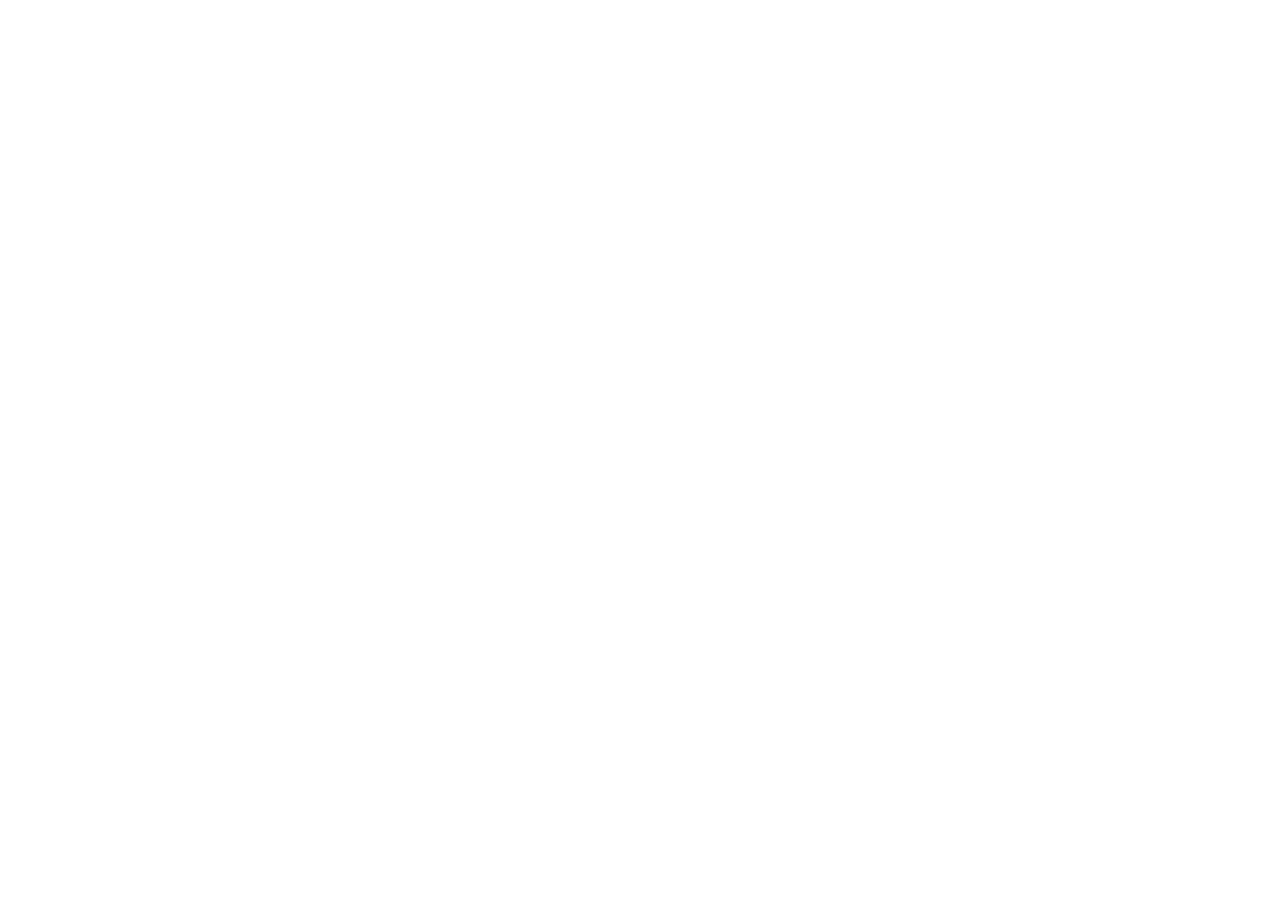
==== Calculator-JS/index.html @ d63884be "Calculator Plain JavaScript" ====
<!DOCTYPE html>
<html lang="en">
<head>
    <meta charset="UTF-8">
    <meta http-equiv="X-UA-Compatible" content="IE=edge">
    <meta name="viewport" content="width=device-width, initial-scale=1.0">
    <link rel="stylesheet" href="./style.css">
    <title>Calculator Plain JavaScript</title>
</head>
<body>
    
    <script src="./index.js"></script>
</body>
</html>
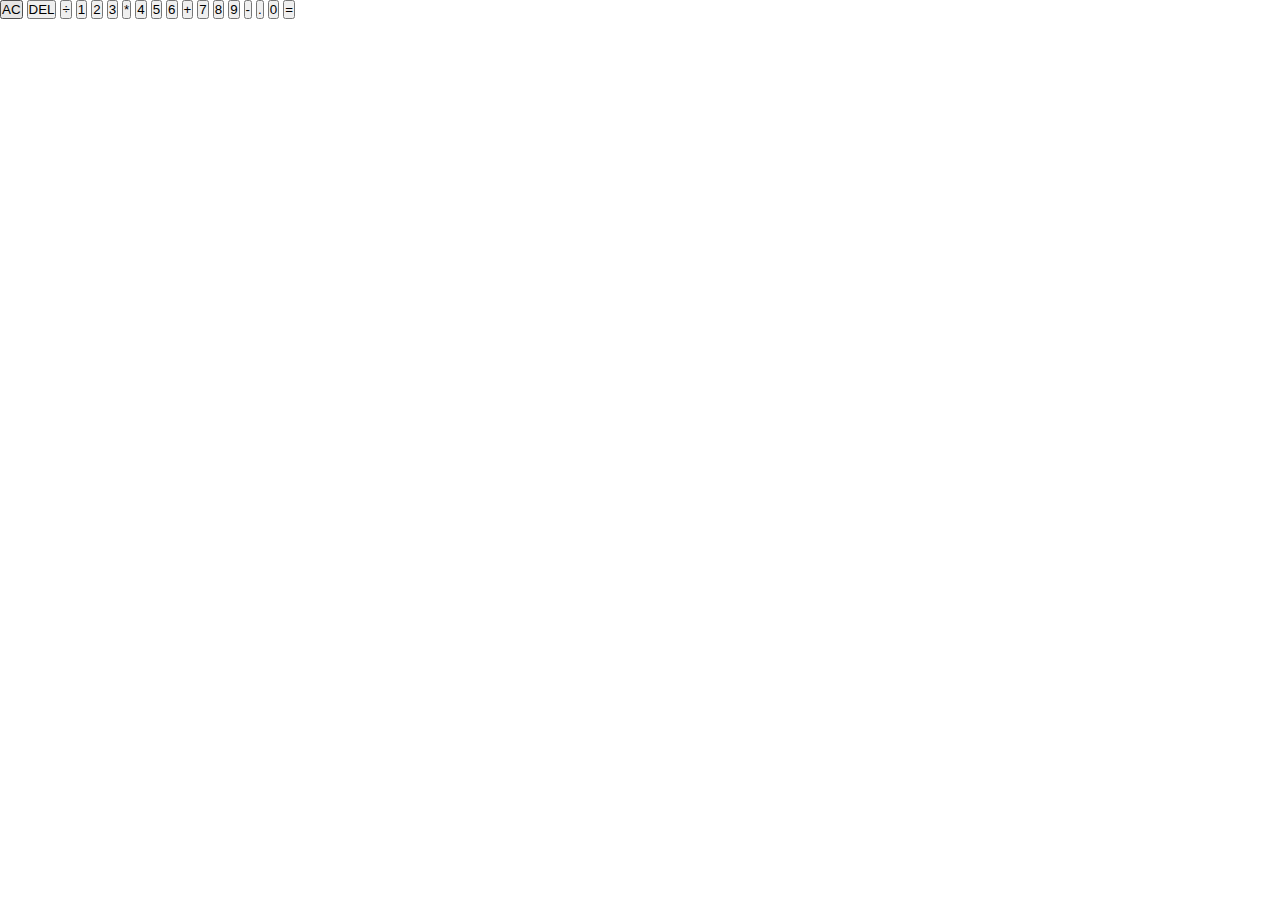
==== commit e80ab12a: "Calculator Plain JavaScript" ====
--- a/Calculator-JS/index.html
+++ b/Calculator-JS/index.html
@@ -8,7 +8,30 @@
     <title>Calculator Plain JavaScript</title>
 </head>
 <body>
-    
+    <div class="calculator-grid">
+        <div class="output">
+            <div class="previous-operand"></div>
+            <div class="current-operand"></div>
+        </div>
+        <button class="span-two">AC</button>
+        <button>DEL</button>
+        <button>÷</button>
+        <button>1</button>
+        <button>2</button>
+        <button>3</button>
+        <button>*</button>
+        <button>4</button>
+        <button>5</button>
+        <button>6</button>
+        <button>+</button>
+        <button>7</button>
+        <button>8</button>
+        <button>9</button>
+        <button>-</button>
+        <button>.</button>
+        <button>0</button>
+        <button class="span-two">=</button>
+    </div>
     <script src="./index.js"></script>
 </body>
 </html>--- a/Calculator-JS/style.css
+++ b/Calculator-JS/style.css
@@ -0,0 +1,5 @@
+*{
+    box-sizing: border-box;
+    margin: 0;
+    padding: 0;
+}
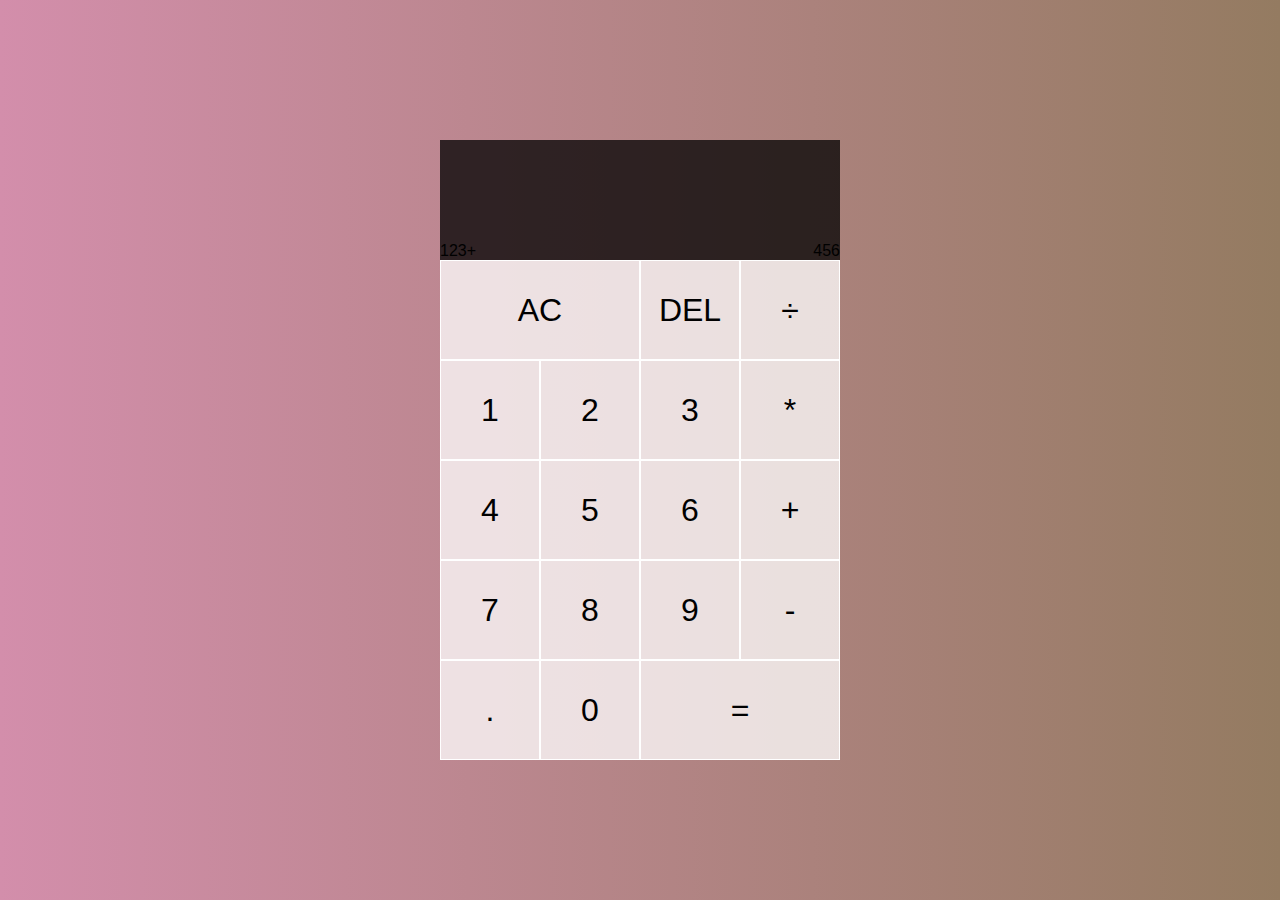
==== commit def52683: "Calculator Plain JavaScript" ====
--- a/Calculator-JS/index.html
+++ b/Calculator-JS/index.html
@@ -10,8 +10,8 @@
 <body>
     <div class="calculator-grid">
         <div class="output">
-            <div class="previous-operand"></div>
-            <div class="current-operand"></div>
+            <div class="previous-operand">123+</div>
+            <div class="current-operand">456</div>
         </div>
         <button class="span-two">AC</button>
         <button>DEL</button>
--- a/Calculator-JS/style.css
+++ b/Calculator-JS/style.css
@@ -1,5 +1,39 @@
-*{
+*, *::before, *::after{
     box-sizing: border-box;
+    font-family: 'Trebuchet MS', 'Lucida Sans Unicode', 'Lucida Grande', 'Lucida Sans', Arial, sans-serif;
+    font-weight: normal;
     margin: 0;
     padding: 0;
 }
+body{
+    padding: 0;
+    margin: 0;
+    background: linear-gradient(to right, #d38eab, #947b61);
+}
+.calculator-grid{
+    display: grid;
+    justify-content: center;
+    align-content: center;
+    min-height: 100vh;
+    grid-template-columns: repeat(4, 100px);
+    grid-template-rows: minmax(120px, auto) repeat(5, 100px);
+}
+.calculator-grid > button{
+    cursor: pointer;
+    font-size: 2rem;
+    border: 1px solid white;
+    background-color: rgba(255,255,255, .75);
+}
+.calculator-grid > button:hover{
+    background-color: rgba(255,255,255, .95);
+}
+.span-two{
+    grid-column: span 2;
+}
+.output{
+    grid-column: 1 / -1;
+    background-color: rgba(0,0,0, .75);
+    display: flex;
+    align-items: flex-end;
+    justify-content: space-between;
+}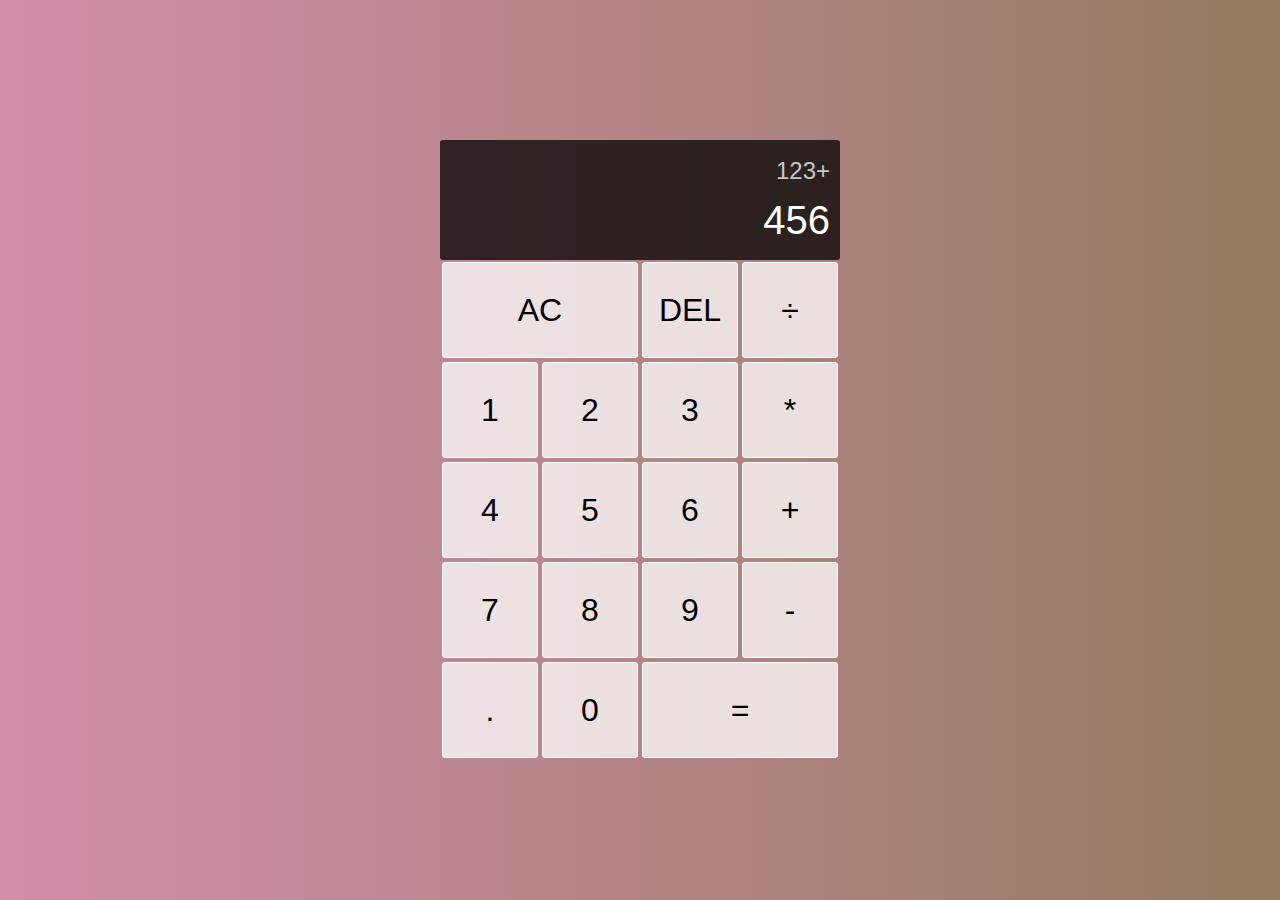
==== commit b1998a92: "Calculator Plain JavaScript" ====
--- a/Calculator-JS/index.html
+++ b/Calculator-JS/index.html
@@ -10,27 +10,27 @@
 <body>
     <div class="calculator-grid">
         <div class="output">
-            <div class="previous-operand">123+</div>
-            <div class="current-operand">456</div>
+            <div data-previous-operand class="previous-operand">123+</div>
+            <div data-current-operand class="current-operand">456</div>
         </div>
-        <button class="span-two">AC</button>
-        <button>DEL</button>
-        <button>÷</button>
-        <button>1</button>
-        <button>2</button>
-        <button>3</button>
-        <button>*</button>
-        <button>4</button>
-        <button>5</button>
-        <button>6</button>
-        <button>+</button>
-        <button>7</button>
-        <button>8</button>
-        <button>9</button>
-        <button>-</button>
-        <button>.</button>
-        <button>0</button>
-        <button class="span-two">=</button>
+        <button data-all-clear class="span-two">AC</button>
+        <button data-delete>DEL</button>
+        <button data-operation>÷</button>
+        <button data-number>1</button>
+        <button data-number>2</button>
+        <button data-number>3</button>
+        <button data-operation>*</button>
+        <button data-number>4</button>
+        <button data-number>5</button>
+        <button data-number>6</button>
+        <button data-operation>+</button>
+        <button data-number>7</button>
+        <button data-number>8</button>
+        <button data-number>9</button>
+        <button data-operation>-</button>
+        <button data-number>.</button>
+        <button data-number>0</button>
+        <button data-equal class="span-two">=</button>
     </div>
     <script src="./index.js"></script>
 </body>
--- a/Calculator-JS/style.css
+++ b/Calculator-JS/style.css
@@ -19,7 +19,9 @@
     grid-template-rows: minmax(120px, auto) repeat(5, 100px);
 }
 .calculator-grid > button{
+    margin: 2px;
     cursor: pointer;
+    border-radius: 3px;
     font-size: 2rem;
     border: 1px solid white;
     background-color: rgba(255,255,255, .75);
@@ -31,9 +33,22 @@
     grid-column: span 2;
 }
 .output{
+    border-radius: 3px;
     grid-column: 1 / -1;
     background-color: rgba(0,0,0, .75);
     display: flex;
     align-items: flex-end;
-    justify-content: space-between;
+    justify-content: space-around;
+    flex-direction: column;
+    padding: 10px;
+    word-wrap: break-word;
+    word-break: break-all;
+}
+.output .previous-operand{
+    color: rgba(255,255,255, .75);
+    font-size: 1.5rem;
+}
+.output .current-operand{
+    color: rgb(255, 255, 255);
+    font-size: 2.5rem;
 }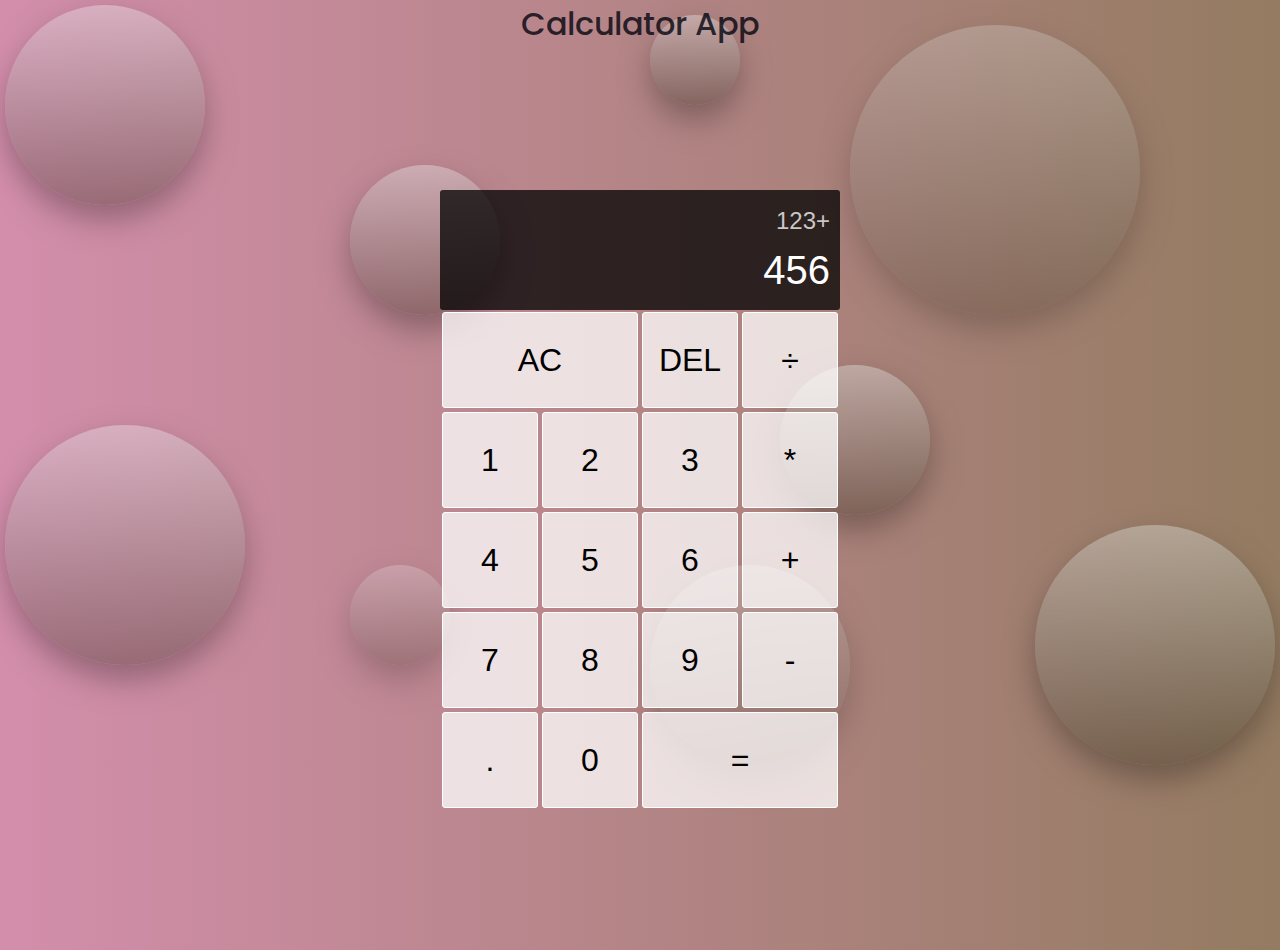
==== commit 93386e45: "Calculator" ====
--- a/Calculator-JS/index.html
+++ b/Calculator-JS/index.html
@@ -4,10 +4,21 @@
     <meta charset="UTF-8">
     <meta http-equiv="X-UA-Compatible" content="IE=edge">
     <meta name="viewport" content="width=device-width, initial-scale=1.0">
+    <link rel="preconnect" href="https://fonts.googleapis.com"><link rel="preconnect" href="https://fonts.gstatic.com" crossorigin><link href="https://fonts.googleapis.com/css2?family=Dancing+Script&family=Open+Sans&family=Poppins:wght@400;500;900&display=swap" rel="stylesheet">
     <link rel="stylesheet" href="./style.css">
     <title>Calculator Plain JavaScript</title>
 </head>
 <body>
+    <div class="circle1"></div>
+    <div class="circle2"></div>
+    <div class="circle3"></div>
+    <div class="circle4"></div>
+    <div class="circle5"></div>
+    <div class="circle6"></div>
+    <div class="circle7"></div>
+    <div class="circle8"></div>
+    <div class="circle9"></div>
+    <h1>Calculator App</h1>
     <div class="calculator-grid">
         <div class="output">
             <div data-previous-operand class="previous-operand">123+</div>
--- a/Calculator-JS/style.css
+++ b/Calculator-JS/style.css
@@ -9,6 +9,122 @@
     padding: 0;
     margin: 0;
     background: linear-gradient(to right, #d38eab, #947b61);
+}
+h1{
+    font-family: 'Poppins', sans-serif;
+    text-align: center;
+    height: 50px;
+    color: rgba(2, 3, 14, 0.8);
+    font-weight: 500;
+    grid-column: 1 / -1;
+}
+.circle1{
+    width: 150px;
+    height: 150px;
+    position: absolute;
+    box-shadow: 0 15px 30px rgba(0, 0, 0, 0.919);
+    left: 350px;
+    z-index: -1;
+    top: 165px;
+    background-image: linear-gradient(to bottom, #eefffe, #222010);
+    opacity: .3;
+    border-radius: 50%;
+}
+.circle2{
+    width: 150px;
+    height: 150px;
+    position: absolute;
+    box-shadow: 0 15px 30px rgba(0, 0, 0, 0.919);
+    right: 350px;
+    z-index: -1;
+    top: 365px;
+    background-image: linear-gradient(to bottom, #eefffe, #222010);
+    opacity: .3;
+    border-radius: 50%;
+}
+.circle3{
+    width: 100px;
+    height: 100px;
+    position: absolute;
+    box-shadow: 0 15px 30px rgba(0, 0, 0, 0.919);
+    left: 350px;
+    z-index: -1;
+    top: 565px;
+    background-image: linear-gradient(to bottom, #eefffe, #222010);
+    opacity: .2;
+    border-radius: 50%;
+}
+.circle4{
+    width: 200px;
+    height: 200px;
+    position: absolute;
+    box-shadow: 0 15px 30px rgba(0, 0, 0, 0.919);
+    left: 650px;
+    z-index: -1;
+    top: 565px;
+    background-image: linear-gradient(to bottom, #eefffe, #222010);
+    opacity: .2;
+    border-radius: 50%;
+}
+.circle5{
+    width: 90px;
+    height: 90px;
+    position: absolute;
+    box-shadow: 0 15px 30px rgba(0, 0, 0, 0.919);
+    left: 650px;
+    z-index: -1;
+    top: 15px;
+    background-image: linear-gradient(to bottom, #eefffe, #222010);
+    opacity: .3;
+    border-radius: 50%;
+}
+.circle6{
+    width: 290px;
+    height: 290px;
+    position: absolute;
+    box-shadow: 0 15px 30px rgba(0, 0, 0, 0.919);
+    left: 850px;
+    z-index: -1;
+    top: 25px;
+    background-image: linear-gradient(to bottom, #eefffe, #222010);
+    opacity: .2;
+    border-radius: 50%;
+}
+.circle7{
+    width: 200px;
+    height: 200px;
+    position: absolute;
+    box-shadow: 0 15px 30px rgba(0, 0, 0, 0.919);
+    left: 5px;
+    z-index: -1;
+    top: 5px;
+    background-image: linear-gradient(to bottom, #eefffe, #222010);
+    opacity: .3;
+    border-radius: 50%;
+}
+.circle8{
+    width: 240px;
+    height: 240px;
+    position: absolute;
+    box-shadow: 0 15px 30px rgba(0, 0, 0, 0.919);
+    left: 5px;
+    z-index: -1;
+    top: 425px;
+    background-image: linear-gradient(to bottom, #eefffe, #222010);
+    opacity: .3;
+    border-radius: 50%;
+}
+.circle9{
+    width: 240px;
+    height: 240px;
+    position: absolute;
+    box-shadow: 0 15px 30px rgba(0, 0, 0, 0.919);
+    right: 5px;
+    z-index: -1;
+    top: 525px;
+    background-image: linear-gradient(to bottom, #eefffe, #222010);
+    opacity: .3;
+    border-radius: 50%;
 }
 .calculator-grid{
     display: grid;
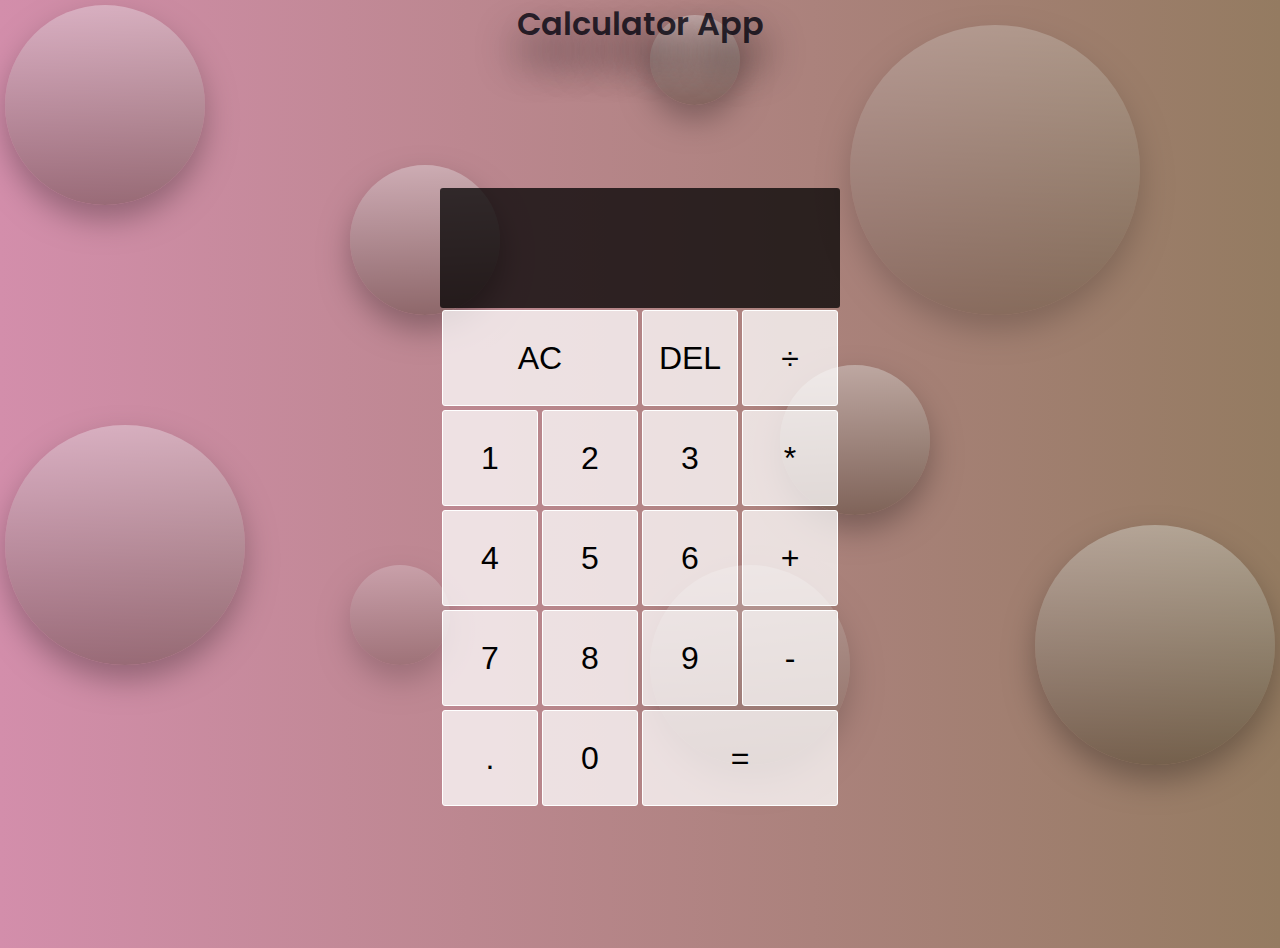
==== commit 7ef41db8: "Calculator" ====
--- a/Calculator-JS/index.html
+++ b/Calculator-JS/index.html
@@ -21,8 +21,8 @@
     <h1>Calculator App</h1>
     <div class="calculator-grid">
         <div class="output">
-            <div data-previous-operand class="previous-operand">123+</div>
-            <div data-current-operand class="current-operand">456</div>
+            <div data-previous-operand class="previous-operand"></div>
+            <div data-current-operand class="current-operand"></div>
         </div>
         <button data-all-clear class="span-two">AC</button>
         <button data-delete>DEL</button>
--- a/Calculator-JS/style.css
+++ b/Calculator-JS/style.css
@@ -13,10 +13,9 @@
 h1{
     font-family: 'Poppins', sans-serif;
     text-align: center;
-    height: 50px;
+    text-shadow: 0 25px 40px #000000;
     color: rgba(2, 3, 14, 0.8);
-    font-weight: 500;
-    grid-column: 1 / -1;
+    font-weight: 600;
 }
 .circle1{
     width: 150px;
